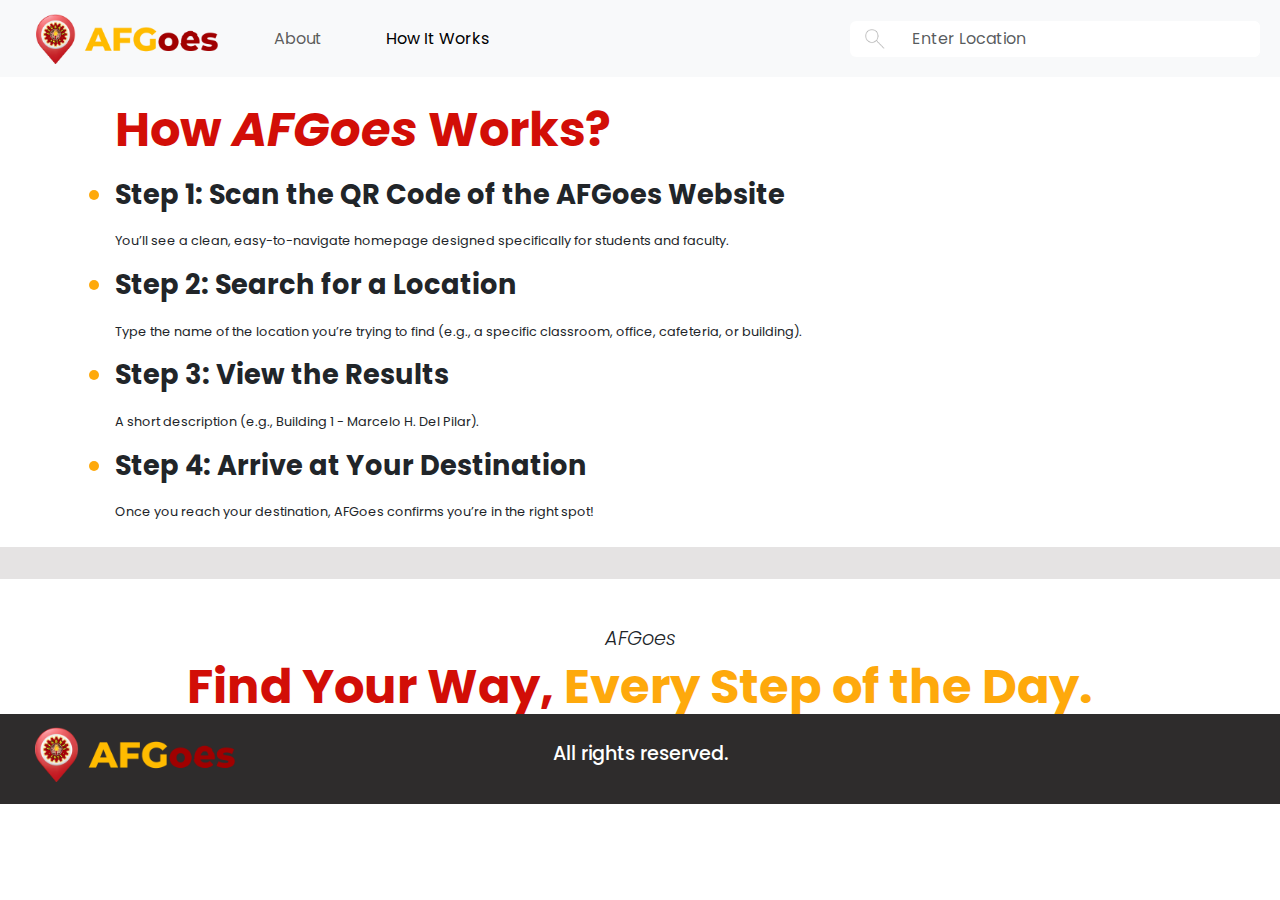
==== how-it-works.html @ 59b8d4a8 "Add files via upload" ====
<!doctype html>
<html lang="en">
  <head>
    <meta charset="utf-8">
    <meta name="viewport" content="width=device-width, initial-scale=1">
    <title>AFGoes</title>
    <link rel="preconnect" href="https://fonts.googleapis.com">
    <link rel="stylesheet" href="./index.css">
    <link rel="preconnect" href="https://fonts.gstatic.com" crossorigin>
    <link href="https://fonts.googleapis.com/css2?family=Inter:ital,opsz,wght@0,14..32,100..900;1,14..32,100..900&family=Manrope:wght@200..800&family=Poppins:ital,wght@0,100;0,200;0,300;0,400;0,500;0,600;0,700;0,800;0,900;1,100;1,200;1,300;1,400;1,500;1,600;1,700;1,800;1,900&family=Public+Sans:ital,wght@0,100..900;1,100..900&display=swap" rel="stylesheet">
    <link href="https://cdn.jsdelivr.net/npm/bootstrap@5.3.3/dist/css/bootstrap.min.css" rel="stylesheet" integrity="sha384-QWTKZyjpPEjISv5WaRU9OFeRpok6YctnYmDr5pNlyT2bRjXh0JMhjY6hW+ALEwIH" crossorigin="anonymous">
    <style>
        body{
            font-family: 'Poppins', sans-serif; 
        }
        .main-div{
            margin-left: 9vw;
        }

        .step{
            font-weight: 700;
            font-size: min(3.9vw, 1.7rem);
            margin-block: 1vw;
            display: list-item;
        }

        .step::marker {
            color: #FEA90C;
        }

        .steps span{
            font-size: min(3.9vw, 0.8rem);
            line-height: 0 !important;
        }

        h3{
            font-size: min(3.9vw, 1.2rem);
            font-weight: 300;
            font-style: italic;
        }
        h1{
            font-size: min(4.9vw, 3rem);        
            font-weight: 700;
        }
        #buildings {
            width: 60%;
            z-index: 2;
        }

        @media screen  and (max-width: 1024px)  {
            #buildings  {
                width: 80% !important;
            }
        }
    </style>
</head>
  <body>
    <div>
    <nav class="navbar navbar-expand-lg bg-body-tertiary text-nowrap">
        <div class="container-fluid">
            <a class="navbar-brand mx-4" href="/">
                <img src="./assets/logoNav.png" alt="Logo" height="50" class="d-inline-block align-text-top">
              </a>
          <button class="navbar-toggler" type="button" data-bs-toggle="collapse" data-bs-target="#navbarSupportedContent" aria-controls="navbarSupportedContent" aria-expanded="false" aria-label="Toggle navigation">
            <span class="navbar-toggler-icon"></span>
          </button>
          <div class="collapse navbar-collapse" id="navbarSupportedContent">
            <ul class="navbar-nav me-auto mb-2 mb-lg-0">
              <li class="nav-item  mx-4">
                <a class="nav-link gray-text" href="/#about-us">About</a>
              </li>
              <li class="nav-item  mx-4">
                <a class="nav-link" style="color: #000000;" href="#">How It Works</a>
              </li>
            </ul>
            <form class="rounded mx-2 w-40 search" role="search">
              <input placeholder="Enter Location" class="form-control bg-opacity-0 border-0 bg-none " id="search" type="search"  list="building-names" placeholder="Search" aria-label="Search">
              <datalist id="building-names">
                  <option value="Marcelo H. Del Pilar">Marcelo H. Del Pilar</option>
                  <option value="Mariano Ponce">Mariano Ponce</option>
                  <option value="Pedro A. Paterno">Pedro A. Paterno</option>
                  <option value="Maximo Viola">Maximo Viola</option>
                  <option value="Ciriaco C. Contreras">Ciriaco C. Contreras</option>
                  <option value="Trinidad P. Tecson">Trinidad P. Tecson</option>
                  <option value="Graciano Lopez Jaena">Graciano Lopez Jaena</option>
                  <option value="Jose Maria Panganiban">Jose Maria Panganiban</option>
                  <option value="Jose P. Rizal">Jose P. Rizal</option>
                  <option value="Pedro S. Laktaw">Pedro S. Laktaw</option>
                  <option value="Juan Luna">Juan Luna</option>
                  <option value="Antonio Luna">Antonio Luna</option>
                  <option value="Antonio S. Bautista">Antonio S. Bautista</option>
                  <option value="Felipe Salvador">Felipe Salvador</option>
                  <option value="Administration Office">Administration Office</option>
                  <option value="Lapu Lapu">Lapu Lapu</option>
                  <option value="Emilio Jacinto">Emilio Jacinto</option>
                  <option value="Diego Silang">Diego Silang</option>
                  <option value="Deodato Arellano">Deodato Arellano</option>
                  <option value="Ladislao Diwa">Ladislao Diwa</option>
                  <option value="Artemio Ricarte">Artemio Ricarte</option>
                  <option value="Pio Valenzuela">Pio Valenzuela</option>
                  <option value="Gomburza">Gomburza</option>
                  <option value="Gabriela Silang">Gabriela Silang</option>
                  <option value="Melchora Aquino">Melchora Aquino</option>
                  <option value="Canteen 1">Canteen 1</option>
                  <option value="Apolinario Mabini">Apolinario Mabini</option>
                  <option value="Emilio Aguinaldo">Emilio Aguinaldo</option>
                  <option value="Andres Bonifacio">Andres Bonifacio</option>
                  <option value="Gregorio H. Del Pilar">Gregorio H. Del Pilar</option>
                  <option value="Teodoro Plata">Teodoro Plata</option>
                  <option value="Isidoro D. Torres">Isidoro D. Torres</option>
                  <option value="Eusebio Roque">Eusebio Roque</option>
                  <option value="Anacleto F. Enriquez">Anacleto F. Enriquez</option>
                  <option value="Building 1">Building 1</option>
                  <option value="Building 2">Building 2</option>
                  <option value="Building 3">Building 3</option>
                  <option value="Building 4">Building 4</option>
                  <option value="Building 5">Building 5</option>
                  <option value="Building 6">Building 6</option>
                  <option value="Building 7">Building 7</option>
                  <option value="Building 8">Building 8</option>
                  <option value="Building 9">Building 9</option>
                  <option value="Building 10">Building 10</option>
                  <option value="Building 11">Building 11</option>
                  <option value="Building 12">Building 12</option>
                  <option value="Building 13">Building 13</option>
                  <option value="Building 14">Building 14</option>
                  <option value="Building 15">Building 15</option>
                  <option value="Building 16">Building 16</option>
                  <option value="Building 17">Building 17</option>
                  <option value="Building 18">Building 18</option>
                  <option value="Building 19">Building 19</option>
                  <option value="Building 20">Building 20</option>
                  <option value="Building 21">Building 21</option>
                  <option value="Building 22">Building 22</option>
                  <option value="Building 23">Building 23</option>
                  <option value="Building 24">Building 24</option>
                  <option value="Building 25">Building 25</option>
                  <option value="Building 26">Building 26</option>
                  <option value="Building 27">Building 27</option>
                  <option value="Building 28">Building 28</option>
                  <option value="Building 29">Building 29</option>
                  <option value="Building 30">Building 30</option>
                  <option value="Building 31">Building 31</option>
                  <option value="Building 32">Building 32</option>
                  <option value="Building 33">Building 33</option>
                  <option value="Building 34">Building 34</option>
                  
                  
              </datalist>
            </form>
          </div>
        </div>
      </nav>
      <div class="main-div my-4">
        <h1 class="mb-3" style="color: #D20E07;font-weight: 700;">How <span style="font-style: italic;">AFGoes</span> Works?</h1>
        <div class="steps">
            <p  class="step">Step 1: Scan the QR Code of the AFGoes Website</p>
        <span>You’ll see a clean, easy-to-navigate homepage designed specifically for students and faculty.</span>
        <p  class="step">Step 2: Search for a Location</p>
        <span>Type the name of the location you’re trying to find (e.g., a specific classroom, office, cafeteria, or building).</span>
        <p  class="step">Step 3: View the Results</p>
        <span>A short description (e.g., Building 1 - Marcelo H. Del Pilar).</span>
        <p  class="step">Step 4: Arrive at Your Destination</p>
        <span>Once you reach your destination, AFGoes confirms you’re in the right spot!</span>
     
        </div>    
    </div>
    <div class="py-3" style="background-color: #E5E3E3;"></div>
    </div>
    <div class="mt-5">
            <div style="background-color: #fff;display: flex; flex-direction: column; align-items: center;">
            <h3>AFGoes</h3>
            <h1><span style="color: #D20E07;">Find Your Way,</span><span style="color: #FEA90C;"> Every Step of the Day.</span> </h1>
            <img id="buildings"  src="./assets/buildings.png" alt="">
        </div>
        <div style="background-color: #2E2C2C ; position: absolute; width: 100%;">

            <footer class="w-100 justify-content-center align-items-center" style="bottom: 10px;position: relative; ;height: 80px; display: flex; background-image: url(./assets/logoNav.png); background-repeat: no-repeat; background-position: 35px center; background-size: min(20vw ,200px); background-color: #2E2C2C; margin-top: auto;">
                <h2 class="my-0" style="color: #fff;">All rights reserved.</h2>
            </footer>
        </div>
 
    </div>
    <script src="https://cdn.jsdelivr.net/npm/bootstrap@5.3.3/dist/js/bootstrap.bundle.min.js" integrity="sha384-YvpcrYf0tY3lHB60NNkmXc5s9fDVZLESaAA55NDzOxhy9GkcIdslK1eN7N6jIeHz" crossorigin="anonymous"></script>
    <script src="./search.js"></script>
  </body>
</html>
---- index.css ----
*{
      box-sizing: border-box;
      margin: 0;
    }
      body{
          font-family: "Poppins", sans-serif !important;
          overflow-x: hidden;
        }

      .gray-text {
        color: #BAB7B7;
      }

      .about-us{
        margin-top: 10px;
        margin-inline: 50px; 
      }

      #about-us {
        margin-inline: 50px; 
      }
      .bg-none {
        background-color: transparent;
      }

      .search:focus {
        background-color: transparent;
        color: #BAB7B7;
      }
      .form-control::placeholder  {
        color: #BAB7B7;
      }

      .search {
        cursor: pointer;
        background-image: url("./assets/search.png");
        background-repeat: no-repeat;
        background-size: 20px;
        background-position: 15px center;
        background-color: #fff;
        padding-left: 50px;
        width: 100%;
      }

      .page{
        display: flex;
        flex-direction: column;
      min-height: 100vh;
      height: 150vw;
        max-height: 100vh;
      }

      .btn-gradient {
        background: linear-gradient(90deg, #6C0704 0%, #D20E07 100%);
        text-wrap: nowrap;
        width: 30%;
      }

      .btn-gradient:hover {
        color: yellow !important;
      }

      .start-75{
        left: 75%;
      }

      .bottom-page{
        background: linear-gradient(238.99deg, #6C0704 9.78%, #140201 90.22%);
      }

      .flex {
        display: flex;
      }

      .w-80 {
        width: 80%;
      }

      .w-60 {
        width: 60%;
      }
      .w-40 {
        width: 40%;
      }

      .img-div {
        background-image: url(./assets/mapImg.png); background-size: min(50vw, 900px); 
        background-repeat: no-repeat;  
        background-position: 95% center;
        margin-left: 3rem;
      }
      .mobile-mapImg {
        display: none;
      }

      .img {
        width: 100% !important;
      }

      .img img{
        width: 100%;
        max-width: 300px;
      }

      footer h2{
        font-size: calc(0.4rem + 1vw);
      }

      .about-us-div {
        height: 80vh; 
      }
      @media screen and (max-width: 765px){
        .margin-res{
          margin: 10px !important;
        }
        .img-div{
          display: flex;
          flex-direction: column;
          align-items: center;
          margin-left: 0rem;
          background-image: unset;
        }
        .mobile-mapImg{
          width: 90%;
          display: block;
        }

        button{
          font-family: 'Poppins'!important;

        }
        .btn-gradient {
          width: 50%;
          height: 40px;
          margin-top: 20px;
          font-size: 1rem !important  ;
        }
      }
      @media screen  and (max-width: 1024px) {
        .about-us-div {
          height: unset; 
          padding-block: 100px;
        }
        footer {
          display: block;
        }
        .flex {
          justify-content: center;
        }
        .img {
          width: 500px !important;
          margin-top: 20px;
          margin-left: 20px;
          align-self: flex-start;
        }
        .img img {
          width: 100% !important;
        }
        .w-80, .w-60, .w-40  {
          width: 100%;
        }
        button[type='submit'] {
          width: 100px !important;
        }
        input, textarea {
          font-size:  min(3vw, 15px) !important;
        }
      }
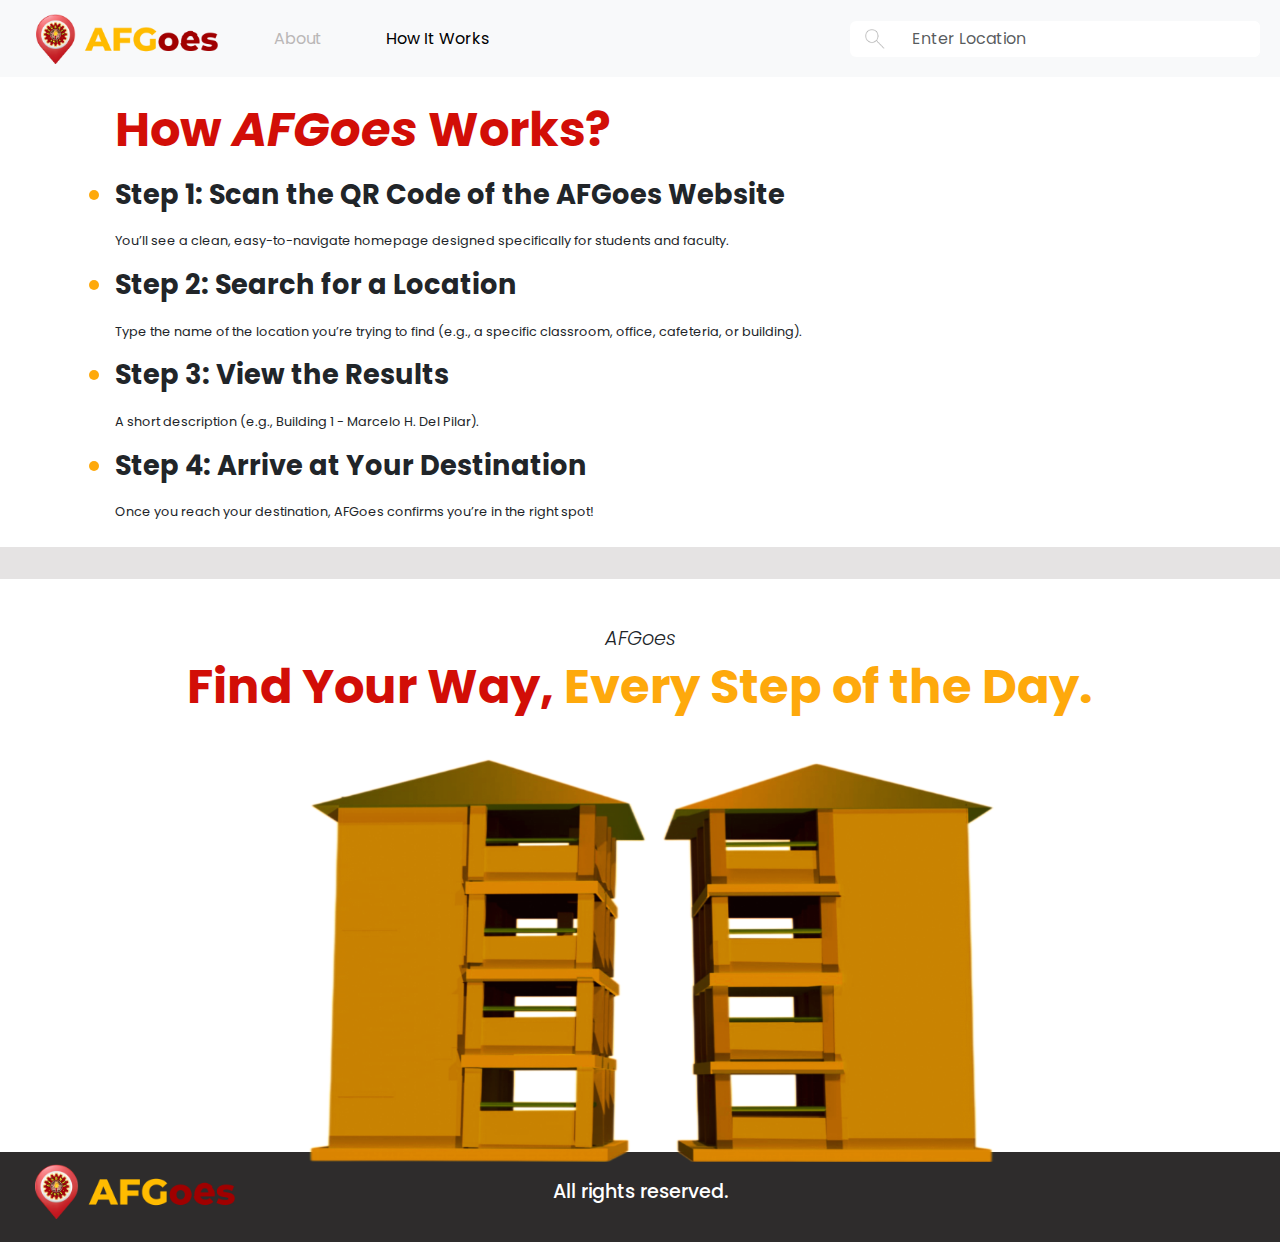
==== commit 8659d87e: "Add files via upload" ====
--- a/how-it-works.html
+++ b/how-it-works.html
@@ -76,40 +76,46 @@
             <form class="rounded mx-2 w-40 search" role="search">
               <input placeholder="Enter Location" class="form-control bg-opacity-0 border-0 bg-none " id="search" type="search"  list="building-names" placeholder="Search" aria-label="Search">
               <datalist id="building-names">
-                  <option value="Marcelo H. Del Pilar">Marcelo H. Del Pilar</option>
-                  <option value="Mariano Ponce">Mariano Ponce</option>
-                  <option value="Pedro A. Paterno">Pedro A. Paterno</option>
-                  <option value="Maximo Viola">Maximo Viola</option>
-                  <option value="Ciriaco C. Contreras">Ciriaco C. Contreras</option>
-                  <option value="Trinidad P. Tecson">Trinidad P. Tecson</option>
-                  <option value="Graciano Lopez Jaena">Graciano Lopez Jaena</option>
-                  <option value="Jose Maria Panganiban">Jose Maria Panganiban</option>
-                  <option value="Jose P. Rizal">Jose P. Rizal</option>
-                  <option value="Pedro S. Laktaw">Pedro S. Laktaw</option>
-                  <option value="Juan Luna">Juan Luna</option>
-                  <option value="Antonio Luna">Antonio Luna</option>
-                  <option value="Antonio S. Bautista">Antonio S. Bautista</option>
-                  <option value="Felipe Salvador">Felipe Salvador</option>
-                  <option value="Administration Office">Administration Office</option>
-                  <option value="Lapu Lapu">Lapu Lapu</option>
-                  <option value="Emilio Jacinto">Emilio Jacinto</option>
-                  <option value="Diego Silang">Diego Silang</option>
-                  <option value="Deodato Arellano">Deodato Arellano</option>
-                  <option value="Ladislao Diwa">Ladislao Diwa</option>
-                  <option value="Artemio Ricarte">Artemio Ricarte</option>
-                  <option value="Pio Valenzuela">Pio Valenzuela</option>
-                  <option value="Gomburza">Gomburza</option>
-                  <option value="Gabriela Silang">Gabriela Silang</option>
-                  <option value="Melchora Aquino">Melchora Aquino</option>
-                  <option value="Canteen 1">Canteen 1</option>
-                  <option value="Apolinario Mabini">Apolinario Mabini</option>
-                  <option value="Emilio Aguinaldo">Emilio Aguinaldo</option>
-                  <option value="Andres Bonifacio">Andres Bonifacio</option>
-                  <option value="Gregorio H. Del Pilar">Gregorio H. Del Pilar</option>
-                  <option value="Teodoro Plata">Teodoro Plata</option>
-                  <option value="Isidoro D. Torres">Isidoro D. Torres</option>
-                  <option value="Eusebio Roque">Eusebio Roque</option>
-                  <option value="Anacleto F. Enriquez">Anacleto F. Enriquez</option>
+                <option value="Marcelo H. Del Pilar">Marcelo H. Del Pilar</option>
+<option value="Mariano Ponce">Mariano Ponce</option>
+<option value="Pedro A. Paterno">Pedro A. Paterno</option>
+<option value="Maximo Viola">Maximo Viola</option>
+<option value="Ciriaco C. Contreras">Ciriaco C. Contreras</option>
+<option value="Trinidad P. Tecson">Trinidad P. Tecson</option>
+<option value="Graciano Lopez Jaena">Graciano Lopez Jaena</option>
+<option value="Jose Maria Panganiban">Jose Maria Panganiban</option>
+<option value="Jose P. Rizal">Jose P. Rizal</option>
+<option value="Pedro S. Laktaw">Pedro S. Laktaw</option>
+<option value="Juan Luna">Juan Luna</option>
+<option value="Antonio Luna">Antonio Luna</option>
+<option value="Antonio S. Bautista">Antonio S. Bautista</option>
+<option value="Felipe Salvador">Felipe Salvador</option>
+<option value="SHS Office and Registrar">SHS Office and Registrar</option>
+<option value="JHS Office and Registrar">JHS Office and Registrar</option>
+<option value="Administration Office">Administration Office</option>
+<option value="Lapu Lapu">Lapu Lapu</option>
+<option value="Emilio Jacinto">Emilio Jacinto</option>
+<option value="Diego Silang">Diego Silang</option>
+<option value="Deodato Arellano">Deodato Arellano</option>
+<option value="Ladislao Diwa">Ladislao Diwa</option>
+<option value="Artemio Ricarte">Artemio Ricarte</option>
+<option value="Pio Valenzuela">Pio Valenzuela</option>
+<option value="Gomburza">Gomburza</option>
+<option value="Gabriela Silang">Gabriela Silang</option>
+<option value="Melchora Aquino">Melchora Aquino</option>
+<option value="Canteen 1">Canteen 1</option>
+<option value="Apolinario Mabini">Apolinario Mabini</option>
+<option value="Emilio Aguinaldo">Emilio Aguinaldo</option>
+<option value="Andres Bonifacio">Andres Bonifacio</option>
+<option value="Gregorio H. Del Pilar">Gregorio H. Del Pilar</option>
+<option value="Teodoro Plata">Teodoro Plata</option>
+<option value="Isidoro D. Torres">Isidoro D. Torres</option>
+<option value="Eusebio Roque">Eusebio Roque</option>
+<option value="Anacleto F. Enriquez">Anacleto F. Enriquez</option>
+<option value="Canteen 2">Canteen 2</option>
+<option value="Canteen 3">Canteen 3</option>
+<option value="FEEMPCOOP Office">FEEMPCOOP Office</option>
+
                   <option value="Building 1">Building 1</option>
                   <option value="Building 2">Building 2</option>
                   <option value="Building 3">Building 3</option>
--- a/index.css
+++ b/index.css
@@ -8,7 +8,7 @@
         }
 
       .gray-text {
-        color: #BAB7B7;
+        color: #BAB7B7 !important;
       }
 
       .about-us{
